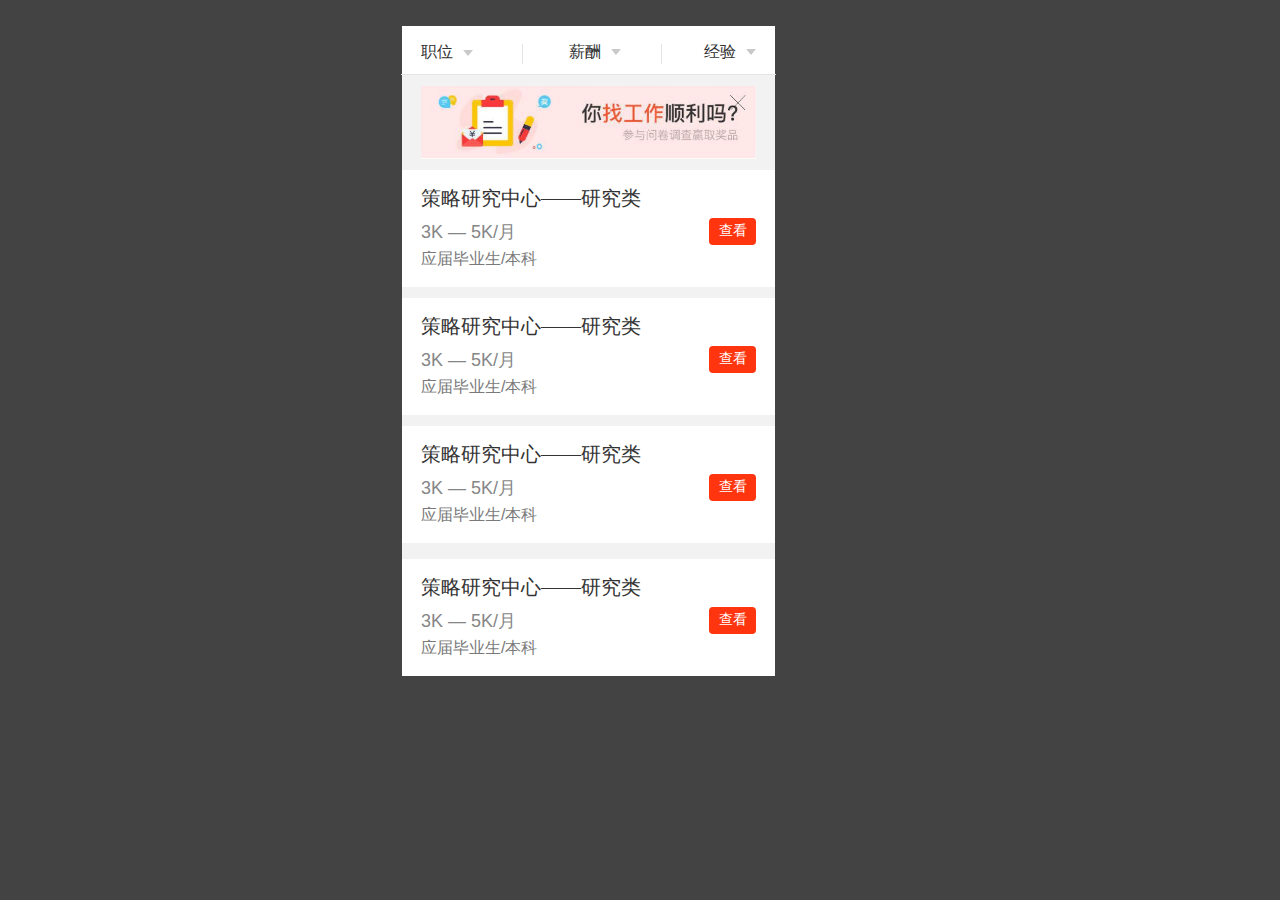
==== index.html @ b09db157 "commerce house" ====
﻿<!DOCTYPE html>
<html>
  <head>
    <title>index</title>
    <meta http-equiv="X-UA-Compatible" content="IE=edge"/>
    <meta http-equiv="content-type" content="text/html; charset=utf-8"/>
    <meta name="viewport" content="width=device-width, height=device-width, initial-scale=1.0, maximum-scale=1.0, user-scalable=no"/>
    <meta name="apple-mobile-web-app-capable" content="yes"/>
    <link href="resources/css/jquery-ui-themes.css" type="text/css" rel="stylesheet"/>
    <link href="resources/css/axure_rp_page.css" type="text/css" rel="stylesheet"/>
    <link href="data/styles.css" type="text/css" rel="stylesheet"/>
    <link href="files/index/styles.css" type="text/css" rel="stylesheet"/>
    <script src="resources/scripts/jquery-1.7.1.min.js"></script>
    <script src="resources/scripts/jquery-ui-1.8.10.custom.min.js"></script>
    <script src="resources/scripts/axure/axQuery.js"></script>
    <script src="resources/scripts/axure/globals.js"></script>
    <script src="resources/scripts/axutils.js"></script>
    <script src="resources/scripts/axure/annotation.js"></script>
    <script src="resources/scripts/axure/axQuery.std.js"></script>
    <script src="resources/scripts/axure/doc.js"></script>
    <script src="data/document.js"></script>
    <script src="resources/scripts/messagecenter.js"></script>
    <script src="resources/scripts/axure/events.js"></script>
    <script src="resources/scripts/axure/recording.js"></script>
    <script src="resources/scripts/axure/action.js"></script>
    <script src="resources/scripts/axure/expr.js"></script>
    <script src="resources/scripts/axure/geometry.js"></script>
    <script src="resources/scripts/axure/flyout.js"></script>
    <script src="resources/scripts/axure/ie.js"></script>
    <script src="resources/scripts/axure/model.js"></script>
    <script src="resources/scripts/axure/repeater.js"></script>
    <script src="resources/scripts/axure/sto.js"></script>
    <script src="resources/scripts/axure/utils.temp.js"></script>
    <script src="resources/scripts/axure/variables.js"></script>
    <script src="resources/scripts/axure/drag.js"></script>
    <script src="resources/scripts/axure/move.js"></script>
    <script src="resources/scripts/axure/visibility.js"></script>
    <script src="resources/scripts/axure/style.js"></script>
    <script src="resources/scripts/axure/adaptive.js"></script>
    <script src="resources/scripts/axure/tree.js"></script>
    <script src="resources/scripts/axure/init.temp.js"></script>
    <script src="files/index/data.js"></script>
    <script src="resources/scripts/axure/legacy.js"></script>
    <script src="resources/scripts/axure/viewer.js"></script>
    <script src="resources/scripts/axure/math.js"></script>
    <script type="text/javascript">
      $axure.utils.getTransparentGifPath = function() { return 'resources/images/transparent.gif'; };
      $axure.utils.getOtherPath = function() { return 'resources/Other.html'; };
      $axure.utils.getReloadPath = function() { return 'resources/reload.html'; };
    </script>
  </head>
  <body>
    <div id="base" class="">

      <!-- Unnamed (矩形) -->
      <div id="u0" class="ax_default box_1">
        <img id="u0_img" class="img " src="images/index/u0.png"/>
        <!-- Unnamed () -->
        <div id="u1" class="text" style="display: none; visibility: hidden">
          <p><span></span></p>
        </div>
      </div>

      <!-- Unnamed (矩形) -->
      <div id="u2" class="ax_default box_1">
        <img id="u2_img" class="img " src="images/index/u2.png"/>
        <!-- Unnamed () -->
        <div id="u3" class="text" style="visibility: visible;">
          <p><span>&nbsp;</span></p>
        </div>
      </div>

      <!-- Unnamed (图片) -->
      <div id="u4" class="ax_default _图片">
        <img id="u4_img" class="img " src="images/index/u4.png"/>
        <!-- Unnamed () -->
        <div id="u5" class="text" style="display: none; visibility: hidden">
          <p><span></span></p>
        </div>
      </div>

      <!-- Unnamed (矩形) -->
      <div id="u6" class="ax_default label">
        <div id="u6_div" class=""></div>
        <!-- Unnamed () -->
        <div id="u7" class="text" style="visibility: visible;">
          <p><span>职位</span></p>
        </div>
      </div>

      <!-- Unnamed (形状) -->
      <div id="u8" class="ax_default box_2">
        <img id="u8_img" class="img " src="images/index/u8.png"/>
        <!-- Unnamed () -->
        <div id="u9" class="text" style="display: none; visibility: hidden">
          <p><span></span></p>
        </div>
      </div>

      <!-- Unnamed (形状) -->
      <div id="u10" class="ax_default _形状">
        <img id="u10_img" class="img " src="images/index/u10.png"/>
        <!-- Unnamed () -->
        <div id="u11" class="text" style="display: none; visibility: hidden">
          <p><span></span></p>
        </div>
      </div>

      <!-- Unnamed (垂直线) -->
      <div id="u12" class="ax_default line">
        <img id="u12_img" class="img " src="images/index/u12.png"/>
        <!-- Unnamed () -->
        <div id="u13" class="text" style="display: none; visibility: hidden">
          <p><span></span></p>
        </div>
      </div>

      <!-- Unnamed (矩形) -->
      <div id="u14" class="ax_default label">
        <div id="u14_div" class=""></div>
        <!-- Unnamed () -->
        <div id="u15" class="text" style="visibility: visible;">
          <p><span>薪酬</span></p>
        </div>
      </div>

      <!-- Unnamed (形状) -->
      <div id="u16" class="ax_default _形状">
        <img id="u16_img" class="img " src="images/index/u10.png"/>
        <!-- Unnamed () -->
        <div id="u17" class="text" style="display: none; visibility: hidden">
          <p><span></span></p>
        </div>
      </div>

      <!-- Unnamed (矩形) -->
      <div id="u18" class="ax_default label">
        <div id="u18_div" class=""></div>
        <!-- Unnamed () -->
        <div id="u19" class="text" style="visibility: visible;">
          <p><span>经验</span></p>
        </div>
      </div>

      <!-- Unnamed (形状) -->
      <div id="u20" class="ax_default _形状">
        <img id="u20_img" class="img " src="images/index/u10.png"/>
        <!-- Unnamed () -->
        <div id="u21" class="text" style="display: none; visibility: hidden">
          <p><span></span></p>
        </div>
      </div>

      <!-- Unnamed (垂直线) -->
      <div id="u22" class="ax_default line">
        <img id="u22_img" class="img " src="images/index/u12.png"/>
        <!-- Unnamed () -->
        <div id="u23" class="text" style="display: none; visibility: hidden">
          <p><span></span></p>
        </div>
      </div>

      <!-- Unnamed (水平线) -->
      <div id="u24" class="ax_default line">
        <img id="u24_img" class="img " src="images/index/u24.png"/>
        <!-- Unnamed () -->
        <div id="u25" class="text" style="display: none; visibility: hidden">
          <p><span></span></p>
        </div>
      </div>

      <!-- Unnamed (组合) -->
      <div id="u26" class="ax_default">

        <!-- Unnamed (矩形) -->
        <div id="u27" class="ax_default box_1">
          <img id="u27_img" class="img " src="images/index/u27.png"/>
          <!-- Unnamed () -->
          <div id="u28" class="text" style="display: none; visibility: hidden">
            <p><span></span></p>
          </div>
        </div>

        <!-- Unnamed (矩形) -->
        <div id="u29" class="ax_default label">
          <div id="u29_div" class=""></div>
          <!-- Unnamed () -->
          <div id="u30" class="text" style="visibility: visible;">
            <p><span>策略研究中心——研究类</span></p>
          </div>
        </div>

        <!-- Unnamed (矩形) -->
        <div id="u31" class="ax_default label">
          <div id="u31_div" class=""></div>
          <!-- Unnamed () -->
          <div id="u32" class="text" style="visibility: visible;">
            <p><span style="color:#868686;">3K — 5K/月</span><span> </span></p>
          </div>
        </div>

        <!-- Unnamed (矩形) -->
        <div id="u33" class="ax_default label">
          <div id="u33_div" class=""></div>
          <!-- Unnamed () -->
          <div id="u34" class="text" style="visibility: visible;">
            <p><span>应届毕业生/本科</span></p>
          </div>
        </div>

        <!-- Unnamed (矩形) -->
        <div id="u35" class="ax_default primary_button">
          <div id="u35_div" class=""></div>
          <!-- Unnamed () -->
          <div id="u36" class="text" style="visibility: visible;">
            <p><span>查看</span></p>
          </div>
        </div>
      </div>

      <!-- Unnamed (组合) -->
      <div id="u37" class="ax_default">

        <!-- Unnamed (矩形) -->
        <div id="u38" class="ax_default box_1">
          <img id="u38_img" class="img " src="images/index/u27.png"/>
          <!-- Unnamed () -->
          <div id="u39" class="text" style="display: none; visibility: hidden">
            <p><span></span></p>
          </div>
        </div>

        <!-- Unnamed (矩形) -->
        <div id="u40" class="ax_default label">
          <div id="u40_div" class=""></div>
          <!-- Unnamed () -->
          <div id="u41" class="text" style="visibility: visible;">
            <p><span>策略研究中心——研究类</span></p>
          </div>
        </div>

        <!-- Unnamed (矩形) -->
        <div id="u42" class="ax_default label">
          <div id="u42_div" class=""></div>
          <!-- Unnamed () -->
          <div id="u43" class="text" style="visibility: visible;">
            <p><span style="color:#868686;">3K — 5K/月</span><span> </span></p>
          </div>
        </div>

        <!-- Unnamed (矩形) -->
        <div id="u44" class="ax_default label">
          <div id="u44_div" class=""></div>
          <!-- Unnamed () -->
          <div id="u45" class="text" style="visibility: visible;">
            <p><span>应届毕业生/本科</span></p>
          </div>
        </div>

        <!-- Unnamed (矩形) -->
        <div id="u46" class="ax_default primary_button">
          <div id="u46_div" class=""></div>
          <!-- Unnamed () -->
          <div id="u47" class="text" style="visibility: visible;">
            <p><span>查看</span></p>
          </div>
        </div>
      </div>

      <!-- Unnamed (组合) -->
      <div id="u48" class="ax_default">

        <!-- Unnamed (矩形) -->
        <div id="u49" class="ax_default box_1">
          <img id="u49_img" class="img " src="images/index/u27.png"/>
          <!-- Unnamed () -->
          <div id="u50" class="text" style="display: none; visibility: hidden">
            <p><span></span></p>
          </div>
        </div>

        <!-- Unnamed (矩形) -->
        <div id="u51" class="ax_default label">
          <div id="u51_div" class=""></div>
          <!-- Unnamed () -->
          <div id="u52" class="text" style="visibility: visible;">
            <p><span>策略研究中心——研究类</span></p>
          </div>
        </div>

        <!-- Unnamed (矩形) -->
        <div id="u53" class="ax_default label">
          <div id="u53_div" class=""></div>
          <!-- Unnamed () -->
          <div id="u54" class="text" style="visibility: visible;">
            <p><span style="color:#868686;">3K — 5K/月</span><span> </span></p>
          </div>
        </div>

        <!-- Unnamed (矩形) -->
        <div id="u55" class="ax_default label">
          <div id="u55_div" class=""></div>
          <!-- Unnamed () -->
          <div id="u56" class="text" style="visibility: visible;">
            <p><span>应届毕业生/本科</span></p>
          </div>
        </div>

        <!-- Unnamed (矩形) -->
        <div id="u57" class="ax_default primary_button">
          <div id="u57_div" class=""></div>
          <!-- Unnamed () -->
          <div id="u58" class="text" style="visibility: visible;">
            <p><span>查看</span></p>
          </div>
        </div>
      </div>

      <!-- Unnamed (组合) -->
      <div id="u59" class="ax_default">

        <!-- Unnamed (矩形) -->
        <div id="u60" class="ax_default box_1">
          <img id="u60_img" class="img " src="images/index/u27.png"/>
          <!-- Unnamed () -->
          <div id="u61" class="text" style="display: none; visibility: hidden">
            <p><span></span></p>
          </div>
        </div>

        <!-- Unnamed (矩形) -->
        <div id="u62" class="ax_default label">
          <div id="u62_div" class=""></div>
          <!-- Unnamed () -->
          <div id="u63" class="text" style="visibility: visible;">
            <p><span>策略研究中心——研究类</span></p>
          </div>
        </div>

        <!-- Unnamed (矩形) -->
        <div id="u64" class="ax_default label">
          <div id="u64_div" class=""></div>
          <!-- Unnamed () -->
          <div id="u65" class="text" style="visibility: visible;">
            <p><span style="color:#868686;">3K — 5K/月</span><span> </span></p>
          </div>
        </div>

        <!-- Unnamed (矩形) -->
        <div id="u66" class="ax_default label">
          <div id="u66_div" class=""></div>
          <!-- Unnamed () -->
          <div id="u67" class="text" style="visibility: visible;">
            <p><span>应届毕业生/本科</span></p>
          </div>
        </div>

        <!-- Unnamed (矩形) -->
        <div id="u68" class="ax_default primary_button">
          <div id="u68_div" class=""></div>
          <!-- Unnamed () -->
          <div id="u69" class="text" style="visibility: visible;">
            <p><span>查看</span></p>
          </div>
        </div>
      </div>

      <!-- 1111 (组合) -->
      <div id="u70" class="ax_default ax_default_hidden" data-label="1111" style="display: none; visibility: hidden">

        <!-- Unnamed (组合) -->
        <div id="u71" class="ax_default">

          <!-- Unnamed (矩形) -->
          <div id="u72" class="ax_default box_2">
            <div id="u72_div" class=""></div>
            <!-- Unnamed () -->
            <div id="u73" class="text" style="visibility: visible;">
              <p><span>&nbsp;&nbsp;&nbsp; 所有</span></p>
            </div>
          </div>

          <!-- Unnamed (水平线) -->
          <div id="u74" class="ax_default line">
            <img id="u74_img" class="img " src="images/index/u74.png"/>
            <!-- Unnamed () -->
            <div id="u75" class="text" style="display: none; visibility: hidden">
              <p><span></span></p>
            </div>
          </div>
        </div>

        <!-- Unnamed (组合) -->
        <div id="u76" class="ax_default">

          <!-- Unnamed (矩形) -->
          <div id="u77" class="ax_default box_2">
            <div id="u77_div" class=""></div>
            <!-- Unnamed () -->
            <div id="u78" class="text" style="visibility: visible;">
              <p><span>&nbsp;&nbsp;&nbsp; 营销类</span></p>
            </div>
          </div>

          <!-- Unnamed (水平线) -->
          <div id="u79" class="ax_default line">
            <img id="u79_img" class="img " src="images/index/u74.png"/>
            <!-- Unnamed () -->
            <div id="u80" class="text" style="display: none; visibility: hidden">
              <p><span></span></p>
            </div>
          </div>
        </div>

        <!-- Unnamed (组合) -->
        <div id="u81" class="ax_default">

          <!-- Unnamed (矩形) -->
          <div id="u82" class="ax_default box_2">
            <div id="u82_div" class=""></div>
            <!-- Unnamed () -->
            <div id="u83" class="text" style="visibility: visible;">
              <p><span>&nbsp;&nbsp;&nbsp; 综合管理类</span></p>
            </div>
          </div>

          <!-- Unnamed (水平线) -->
          <div id="u84" class="ax_default line">
            <img id="u84_img" class="img " src="images/index/u74.png"/>
            <!-- Unnamed () -->
            <div id="u85" class="text" style="display: none; visibility: hidden">
              <p><span></span></p>
            </div>
          </div>
        </div>

        <!-- Unnamed (组合) -->
        <div id="u86" class="ax_default">

          <!-- Unnamed (矩形) -->
          <div id="u87" class="ax_default box_2">
            <div id="u87_div" class=""></div>
            <!-- Unnamed () -->
            <div id="u88" class="text" style="visibility: visible;">
              <p><span>&nbsp;&nbsp;&nbsp; 财务类</span></p>
            </div>
          </div>

          <!-- Unnamed (水平线) -->
          <div id="u89" class="ax_default line">
            <img id="u89_img" class="img " src="images/index/u74.png"/>
            <!-- Unnamed () -->
            <div id="u90" class="text" style="display: none; visibility: hidden">
              <p><span></span></p>
            </div>
          </div>
        </div>

        <!-- Unnamed (组合) -->
        <div id="u91" class="ax_default">

          <!-- Unnamed (矩形) -->
          <div id="u92" class="ax_default box_2">
            <div id="u92_div" class=""></div>
            <!-- Unnamed () -->
            <div id="u93" class="text" style="visibility: visible;">
              <p><span>&nbsp;&nbsp;&nbsp; 研究企划类</span></p>
            </div>
          </div>

          <!-- Unnamed (水平线) -->
          <div id="u94" class="ax_default line">
            <img id="u94_img" class="img " src="images/index/u74.png"/>
            <!-- Unnamed () -->
            <div id="u95" class="text" style="display: none; visibility: hidden">
              <p><span></span></p>
            </div>
          </div>
        </div>

        <!-- Unnamed (组合) -->
        <div id="u96" class="ax_default">

          <!-- Unnamed (矩形) -->
          <div id="u97" class="ax_default box_2">
            <div id="u97_div" class=""></div>
            <!-- Unnamed () -->
            <div id="u98" class="text" style="visibility: visible;">
              <p><span>&nbsp;&nbsp;&nbsp; 人力资源类</span></p>
            </div>
          </div>

          <!-- Unnamed (水平线) -->
          <div id="u99" class="ax_default line">
            <img id="u99_img" class="img " src="images/index/u74.png"/>
            <!-- Unnamed () -->
            <div id="u100" class="text" style="display: none; visibility: hidden">
              <p><span></span></p>
            </div>
          </div>
        </div>

        <!-- Unnamed (组合) -->
        <div id="u101" class="ax_default">

          <!-- Unnamed (矩形) -->
          <div id="u102" class="ax_default box_2">
            <div id="u102_div" class=""></div>
            <!-- Unnamed () -->
            <div id="u103" class="text" style="visibility: visible;">
              <p><span>&nbsp;&nbsp;&nbsp; IT 类</span></p>
            </div>
          </div>

          <!-- Unnamed (水平线) -->
          <div id="u104" class="ax_default line">
            <img id="u104_img" class="img " src="images/index/u74.png"/>
            <!-- Unnamed () -->
            <div id="u105" class="text" style="display: none; visibility: hidden">
              <p><span></span></p>
            </div>
          </div>
        </div>
      </div>
    </div>
  </body>
</html>
---- resources/css/axure_rp_page.css ----
﻿/* so the window resize fires within a frame in IE7 */
html, body {
    height: 100%;
}

a {
    color: inherit;
}

p {
    margin: 0px;
    text-rendering: optimizeLegibility;
    font-feature-settings: "kern" 1;
    -webkit-font-feature-settings: "kern";
    -moz-font-feature-settings: "kern";
    -moz-font-feature-settings: "kern=1";
    font-kerning: normal;
}

iframe {
    background: #FFFFFF;
}

/* to match IE with C, FF */
input {
    padding: 1px 0px 1px 0px;
    box-sizing: border-box;
    -moz-box-sizing: border-box;
}

textarea {
    margin: 0px;
    box-sizing: border-box;
    -moz-box-sizing: border-box;
}

div.intcases {
    font-family: arial; 
    font-size: 12px;
    text-align:left; 
    border:1px solid #AAA; 
    background:#FFF none repeat scroll 0% 0%; 
    z-index:9999; 
    visibility:hidden; 
    position:absolute;
    padding: 0px;
    border-radius: 3px;
    white-space: nowrap;
}

div.intcaselink {
    cursor: pointer;
    padding: 3px 8px 3px 8px;
    margin: 5px;
    background:#EEE none repeat scroll 0% 0%; 
    border:1px solid #AAA;
    border-radius: 3px;
}

div.refpageimage {
    position: absolute;
    left: 0px;
    top: 0px;
    font-size: 0px;
    width: 16px;
    height: 16px;
    cursor: pointer;
    background-image: url(images/newwindow.gif);
    background-repeat: no-repeat;
}

div.annnoteimage {
    position: absolute;
    left: 0px;
    top: 0px;
    font-size: 0px;
    /*width: 16px;
    height: 12px;*/
    cursor: help;
    /*background-image: url(images/note.gif);*/
    /*background-repeat: no-repeat;*/
    width: 13px;
    height: 12px;
    padding-top: 1px;
    text-align: center;
    background-color: #138CDD;
    -moz-box-shadow: 1px 1px 3px #aaa;
    -webkit-box-shadow: 1px 1px 3px #aaa;
    box-shadow: 1px 1px 3px #aaa;
}

div.annnoteline {
    display: inline-block;
    width: 9px;
    height: 1px;
    border-bottom: 1px solid white;
    margin-top: 1px;
}

div.annnotelabel {
    position: absolute;
    left: 0px;
    top: 0px;
    font-family: Helvetica,Arial;
    font-size: 10px;
    /*border: 1px solid rgb(166,221,242);*/
    cursor: help;
    /*background:rgb(0,157,217) none repeat scroll 0% 0%;*/ 
    padding: 1px 3px 1px 3px;
    white-space: nowrap;
    color: white;
    
    background-color: #138CDD;
    -moz-box-shadow: 1px 1px 3px #aaa;
    -webkit-box-shadow: 1px 1px 3px #aaa;
    box-shadow: 1px 1px 3px #aaa;
}

.annotation {
    font-size: 12px;
    padding-left: 2px;
    margin-bottom: 5px;
}

.annotationName {
    /*font-size: 13px;
    font-weight: bold;
    margin-bottom: 3px;
    white-space: nowrap;*/

    font-family: 'Trebuchet MS';
    font-size: 14px;
    font-weight: bold;
    margin-bottom: 5px;
    white-space: nowrap;
}

.annotationValue {
    font-family: Arial, Helvetica, Sans-Serif;
    font-size: 12px;
    color: #4a4a4a;
    line-height: 21px;
    margin-bottom: 20px;
}

.noteLink {
    text-decoration: inherit;
    color: inherit;
}

.noteLink:hover {
    background-color: white;
}

/* this is a fix for the issue where dialogs jump around and takes the text-align from the body */
.dialogFix {
    position:absolute;
    text-align:left;
    border: 1px solid #8f949a;
}


@keyframes pulsate {
  from {
    box-shadow: 0 0 10px #15d6ba;
  }
  to {
    box-shadow: 0 0 20px #15d6ba;
  }
}

@-webkit-keyframes pulsate {
  from {
    -webkit-box-shadow: 0 0 10px #15d6ba;
    box-shadow: 0 0 10px #15d6ba;
  }
  to {
    -webkit-box-shadow: 0 0 20px #15d6ba;
    box-shadow: 0 0 20px #15d6ba;
  }
}
 
@-moz-keyframes pulsate {
  from {
    -moz-box-shadow: 0 0 10px #15d6ba;
    box-shadow: 0 0 10px #15d6ba;
  }
  to {
    -moz-box-shadow: 0 0 20px #15d6ba;
    box-shadow: 0 0 20px #15d6ba;
  }
}

.legacyPulsateBorder {
    /*border: 5px solid #15d6ba;
    margin: -5px;*/
    -moz-box-shadow: 0 0 10px 3px #15d6ba;
    box-shadow: 0 0 10px 3px #15d6ba;
}

.pulsateBorder {
  animation-name: pulsate;
  animation-timing-function: ease-in-out;
  animation-duration: 0.9s;
  animation-iteration-count: infinite;
  animation-direction: alternate;
  
  -webkit-animation-name: pulsate;
  -webkit-animation-timing-function: ease-in-out;
  -webkit-animation-duration: 0.9s;
  -webkit-animation-iteration-count: infinite;
  -webkit-animation-direction: alternate;

  -moz-animation-name: pulsate;
  -moz-animation-timing-function: ease-in-out;
  -moz-animation-duration: 0.9s;
  -moz-animation-iteration-count: infinite;
  -moz-animation-direction: alternate;
}

.ax_default_hidden, .ax_default_unplaced{
    display: none;
    visibility: hidden;
}

.widgetNoteSelected {
    -moz-box-shadow: 0 0 10px 3px #138CDD;
    box-shadow: 0 0 10px 3px #138CDD;
    /*-moz-box-shadow: 0 0 20px #3915d6;
    box-shadow: 0 0 20px #3915d6;*/
    /*border: 3px solid #3915d6;*/
    /*margin: -3px;*/
}


.singleImg {
    display: none;
    visibility: hidden;
}
---- data/styles.css ----
﻿.ax_default {
  font-family:'Arial Normal', 'Arial';
  font-weight:400;
  font-style:normal;
  font-size:13px;
  color:#333333;
  text-align:center;
  line-height:normal;
}
.placeholder {
}
.primary_button {
  color:#FFFFFF;
}
.box_1 {
}
.box_2 {
}
.ellipse {
}
._形状 {
  font-family:'微软雅黑 Regular', '微软雅黑';
  font-weight:400;
  font-style:normal;
  font-size:14px;
  color:#333333;
  text-align:center;
  line-height:normal;
}
._图片 {
}
._一级标题 {
  font-family:'Arial Normal', 'Arial';
  font-weight:bold;
  font-size:32px;
  text-align:left;
}
._二级标题 {
  font-family:'Arial Normal', 'Arial';
  font-weight:bold;
  font-size:24px;
  text-align:left;
}
._三级标题 {
  font-family:'Arial Normal', 'Arial';
  font-weight:bold;
  font-size:18px;
  text-align:left;
}
._四级标题 {
  font-family:'Arial Normal', 'Arial';
  font-weight:bold;
  font-size:14px;
  text-align:left;
}
._五级标题 {
  font-family:'Arial Normal', 'Arial';
  font-weight:bold;
  text-align:left;
}
._六级标题 {
  font-family:'Arial Normal', 'Arial';
  font-weight:bold;
  font-size:10px;
  text-align:left;
}
.label {
  font-size:14px;
  text-align:left;
}
._文本段落 {
  text-align:left;
}
.line {
}
.list_box {
  color:#000000;
  text-align:left;
}
---- files/index/styles.css ----
﻿body {
  margin:0px;
  background-color:rgba(67, 67, 67, 1);
  background-image:none;
  position:static;
  left:auto;
  width:776px;
  margin-left:0;
  margin-right:0;
  text-align:left;
}
#base {
  position:absolute;
  z-index:0;
}
#u0_img {
  position:absolute;
  left:0px;
  top:0px;
  width:375px;
  height:50px;
}
#u0 {
  position:absolute;
  left:401px;
  top:25px;
  width:375px;
  height:50px;
}
#u1 {
  position:absolute;
  left:2px;
  top:17px;
  width:371px;
  visibility:hidden;
  word-wrap:break-word;
}
#u2_img {
  position:absolute;
  left:0px;
  top:0px;
  width:375px;
  height:594px;
}
#u2 {
  position:absolute;
  left:401px;
  top:74px;
  width:375px;
  height:594px;
}
#u3 {
  position:absolute;
  left:2px;
  top:289px;
  width:371px;
  word-wrap:break-word;
}
#u4_img {
  position:absolute;
  left:0px;
  top:0px;
  width:335px;
  height:73px;
}
#u4 {
  position:absolute;
  left:421px;
  top:86px;
  width:335px;
  height:73px;
}
#u5 {
  position:absolute;
  left:2px;
  top:28px;
  width:331px;
  visibility:hidden;
  word-wrap:break-word;
}
#u6_div {
  position:absolute;
  left:0px;
  top:0px;
  width:33px;
  height:21px;
  background:inherit;
  background-color:rgba(255, 255, 255, 0);
  border:none;
  border-radius:0px;
  -moz-box-shadow:none;
  -webkit-box-shadow:none;
  box-shadow:none;
  font-family:'微软雅黑 Regular', '微软雅黑';
  font-weight:400;
  font-style:normal;
  font-size:16px;
}
#u6 {
  position:absolute;
  left:421px;
  top:42px;
  width:33px;
  height:21px;
  font-family:'微软雅黑 Regular', '微软雅黑';
  font-weight:400;
  font-style:normal;
  font-size:16px;
}
#u6_div.mouseDown {
  position:absolute;
  left:0px;
  top:0px;
  width:33px;
  height:21px;
  background:inherit;
  background-color:rgba(255, 255, 255, 0);
  border:none;
  border-radius:0px;
  -moz-box-shadow:none;
  -webkit-box-shadow:none;
  box-shadow:none;
  font-family:'微软雅黑 Regular', '微软雅黑';
  font-weight:400;
  font-style:normal;
  font-size:16px;
}
#u6.mouseDown {
}
#u7 {
  position:absolute;
  left:0px;
  top:0px;
  width:33px;
  white-space:nowrap;
}
#u8_img {
  position:absolute;
  left:0px;
  top:0px;
  width:100px;
  height:100px;
}
#u8 {
  position:absolute;
  left:100px;
  top:100px;
  width:100px;
  height:100px;
}
#u9 {
  position:absolute;
  left:2px;
  top:42px;
  width:96px;
  visibility:hidden;
  word-wrap:break-word;
}
#u10_img {
  position:absolute;
  left:0px;
  top:0px;
  width:10px;
  height:6px;
}
#u10 {
  position:absolute;
  left:463px;
  top:50px;
  width:10px;
  height:6px;
  color:#A1A1A1;
}
#u11 {
  position:absolute;
  left:2px;
  top:-5px;
  width:6px;
  visibility:hidden;
  word-wrap:break-word;
}
#u12_img {
  position:absolute;
  left:0px;
  top:0px;
  width:2px;
  height:21px;
}
#u12 {
  position:absolute;
  left:522px;
  top:44px;
  width:1px;
  height:20px;
}
#u13 {
  position:absolute;
  left:2px;
  top:2px;
  width:1px;
  visibility:hidden;
  word-wrap:break-word;
}
#u14_div {
  position:absolute;
  left:0px;
  top:0px;
  width:33px;
  height:21px;
  background:inherit;
  background-color:rgba(255, 255, 255, 0);
  border:none;
  border-radius:0px;
  -moz-box-shadow:none;
  -webkit-box-shadow:none;
  box-shadow:none;
  font-family:'微软雅黑 Regular', '微软雅黑';
  font-weight:400;
  font-style:normal;
  font-size:16px;
}
#u14 {
  position:absolute;
  left:569px;
  top:42px;
  width:33px;
  height:21px;
  font-family:'微软雅黑 Regular', '微软雅黑';
  font-weight:400;
  font-style:normal;
  font-size:16px;
}
#u15 {
  position:absolute;
  left:0px;
  top:0px;
  width:33px;
  white-space:nowrap;
}
#u16_img {
  position:absolute;
  left:0px;
  top:0px;
  width:10px;
  height:6px;
}
#u16 {
  position:absolute;
  left:611px;
  top:49px;
  width:10px;
  height:6px;
  color:#A1A1A1;
}
#u17 {
  position:absolute;
  left:2px;
  top:-5px;
  width:6px;
  visibility:hidden;
  word-wrap:break-word;
}
#u18_div {
  position:absolute;
  left:0px;
  top:0px;
  width:33px;
  height:21px;
  background:inherit;
  background-color:rgba(255, 255, 255, 0);
  border:none;
  border-radius:0px;
  -moz-box-shadow:none;
  -webkit-box-shadow:none;
  box-shadow:none;
  font-family:'微软雅黑 Regular', '微软雅黑';
  font-weight:400;
  font-style:normal;
  font-size:16px;
}
#u18 {
  position:absolute;
  left:704px;
  top:42px;
  width:33px;
  height:21px;
  font-family:'微软雅黑 Regular', '微软雅黑';
  font-weight:400;
  font-style:normal;
  font-size:16px;
}
#u19 {
  position:absolute;
  left:0px;
  top:0px;
  width:33px;
  white-space:nowrap;
}
#u20_img {
  position:absolute;
  left:0px;
  top:0px;
  width:10px;
  height:6px;
}
#u20 {
  position:absolute;
  left:746px;
  top:49px;
  width:10px;
  height:6px;
  color:#A1A1A1;
}
#u21 {
  position:absolute;
  left:2px;
  top:-5px;
  width:6px;
  visibility:hidden;
  word-wrap:break-word;
}
#u22_img {
  position:absolute;
  left:0px;
  top:0px;
  width:2px;
  height:21px;
}
#u22 {
  position:absolute;
  left:661px;
  top:44px;
  width:1px;
  height:20px;
}
#u23 {
  position:absolute;
  left:2px;
  top:2px;
  width:1px;
  visibility:hidden;
  word-wrap:break-word;
}
#u24_img {
  position:absolute;
  left:0px;
  top:0px;
  width:376px;
  height:2px;
}
#u24 {
  position:absolute;
  left:401px;
  top:74px;
  width:375px;
  height:1px;
}
#u25 {
  position:absolute;
  left:2px;
  top:-8px;
  width:371px;
  visibility:hidden;
  word-wrap:break-word;
}
#u26 {
  position:absolute;
  left:0px;
  top:0px;
  width:0px;
  height:0px;
}
#u27_img {
  position:absolute;
  left:0px;
  top:0px;
  width:375px;
  height:119px;
}
#u27 {
  position:absolute;
  left:401px;
  top:169px;
  width:375px;
  height:119px;
}
#u28 {
  position:absolute;
  left:2px;
  top:52px;
  width:371px;
  visibility:hidden;
  word-wrap:break-word;
}
#u29_div {
  position:absolute;
  left:0px;
  top:0px;
  width:225px;
  height:27px;
  background:inherit;
  background-color:rgba(255, 255, 255, 0);
  border:none;
  border-radius:0px;
  -moz-box-shadow:none;
  -webkit-box-shadow:none;
  box-shadow:none;
  font-family:'微软雅黑 Regular', '微软雅黑';
  font-weight:400;
  font-style:normal;
  font-size:20px;
}
#u29 {
  position:absolute;
  left:421px;
  top:185px;
  width:225px;
  height:27px;
  font-family:'微软雅黑 Regular', '微软雅黑';
  font-weight:400;
  font-style:normal;
  font-size:20px;
}
#u30 {
  position:absolute;
  left:0px;
  top:0px;
  width:225px;
  white-space:nowrap;
}
#u31_div {
  position:absolute;
  left:0px;
  top:0px;
  width:96px;
  height:22px;
  background:inherit;
  background-color:rgba(255, 255, 255, 0);
  border:none;
  border-radius:0px;
  -moz-box-shadow:none;
  -webkit-box-shadow:none;
  box-shadow:none;
  font-size:18px;
}
#u31 {
  position:absolute;
  left:421px;
  top:220px;
  width:96px;
  height:22px;
  font-size:18px;
}
#u32 {
  position:absolute;
  left:0px;
  top:0px;
  width:96px;
  white-space:nowrap;
}
#u33_div {
  position:absolute;
  left:0px;
  top:0px;
  width:117px;
  height:19px;
  background:inherit;
  background-color:rgba(255, 255, 255, 0);
  border:none;
  border-radius:0px;
  -moz-box-shadow:none;
  -webkit-box-shadow:none;
  box-shadow:none;
  font-size:16px;
  color:#797979;
}
#u33 {
  position:absolute;
  left:421px;
  top:249px;
  width:117px;
  height:19px;
  font-size:16px;
  color:#797979;
}
#u34 {
  position:absolute;
  left:0px;
  top:0px;
  width:117px;
  white-space:nowrap;
}
#u35_div {
  position:absolute;
  left:0px;
  top:0px;
  width:47px;
  height:27px;
  background:inherit;
  background-color:rgba(255, 53, 15, 1);
  border:none;
  border-radius:4px;
  -moz-box-shadow:none;
  -webkit-box-shadow:none;
  box-shadow:none;
  font-size:14px;
}
#u35 {
  position:absolute;
  left:709px;
  top:218px;
  width:47px;
  height:27px;
  font-size:14px;
}
#u36 {
  position:absolute;
  left:2px;
  top:6px;
  width:43px;
  word-wrap:break-word;
}
#u37 {
  position:absolute;
  left:0px;
  top:0px;
  width:0px;
  height:0px;
}
#u38_img {
  position:absolute;
  left:0px;
  top:0px;
  width:375px;
  height:119px;
}
#u38 {
  position:absolute;
  left:401px;
  top:297px;
  width:375px;
  height:119px;
}
#u39 {
  position:absolute;
  left:2px;
  top:52px;
  width:371px;
  visibility:hidden;
  word-wrap:break-word;
}
#u40_div {
  position:absolute;
  left:0px;
  top:0px;
  width:225px;
  height:27px;
  background:inherit;
  background-color:rgba(255, 255, 255, 0);
  border:none;
  border-radius:0px;
  -moz-box-shadow:none;
  -webkit-box-shadow:none;
  box-shadow:none;
  font-family:'微软雅黑 Regular', '微软雅黑';
  font-weight:400;
  font-style:normal;
  font-size:20px;
}
#u40 {
  position:absolute;
  left:421px;
  top:313px;
  width:225px;
  height:27px;
  font-family:'微软雅黑 Regular', '微软雅黑';
  font-weight:400;
  font-style:normal;
  font-size:20px;
}
#u41 {
  position:absolute;
  left:0px;
  top:0px;
  width:225px;
  white-space:nowrap;
}
#u42_div {
  position:absolute;
  left:0px;
  top:0px;
  width:96px;
  height:22px;
  background:inherit;
  background-color:rgba(255, 255, 255, 0);
  border:none;
  border-radius:0px;
  -moz-box-shadow:none;
  -webkit-box-shadow:none;
  box-shadow:none;
  font-size:18px;
}
#u42 {
  position:absolute;
  left:421px;
  top:348px;
  width:96px;
  height:22px;
  font-size:18px;
}
#u43 {
  position:absolute;
  left:0px;
  top:0px;
  width:96px;
  white-space:nowrap;
}
#u44_div {
  position:absolute;
  left:0px;
  top:0px;
  width:117px;
  height:19px;
  background:inherit;
  background-color:rgba(255, 255, 255, 0);
  border:none;
  border-radius:0px;
  -moz-box-shadow:none;
  -webkit-box-shadow:none;
  box-shadow:none;
  font-size:16px;
  color:#797979;
}
#u44 {
  position:absolute;
  left:421px;
  top:377px;
  width:117px;
  height:19px;
  font-size:16px;
  color:#797979;
}
#u45 {
  position:absolute;
  left:0px;
  top:0px;
  width:117px;
  white-space:nowrap;
}
#u46_div {
  position:absolute;
  left:0px;
  top:0px;
  width:47px;
  height:27px;
  background:inherit;
  background-color:rgba(255, 53, 15, 1);
  border:none;
  border-radius:4px;
  -moz-box-shadow:none;
  -webkit-box-shadow:none;
  box-shadow:none;
  font-size:14px;
}
#u46 {
  position:absolute;
  left:709px;
  top:346px;
  width:47px;
  height:27px;
  font-size:14px;
}
#u47 {
  position:absolute;
  left:2px;
  top:6px;
  width:43px;
  word-wrap:break-word;
}
#u48 {
  position:absolute;
  left:0px;
  top:0px;
  width:0px;
  height:0px;
}
#u49_img {
  position:absolute;
  left:0px;
  top:0px;
  width:375px;
  height:119px;
}
#u49 {
  position:absolute;
  left:401px;
  top:425px;
  width:375px;
  height:119px;
}
#u50 {
  position:absolute;
  left:2px;
  top:52px;
  width:371px;
  visibility:hidden;
  word-wrap:break-word;
}
#u51_div {
  position:absolute;
  left:0px;
  top:0px;
  width:225px;
  height:27px;
  background:inherit;
  background-color:rgba(255, 255, 255, 0);
  border:none;
  border-radius:0px;
  -moz-box-shadow:none;
  -webkit-box-shadow:none;
  box-shadow:none;
  font-family:'微软雅黑 Regular', '微软雅黑';
  font-weight:400;
  font-style:normal;
  font-size:20px;
}
#u51 {
  position:absolute;
  left:421px;
  top:441px;
  width:225px;
  height:27px;
  font-family:'微软雅黑 Regular', '微软雅黑';
  font-weight:400;
  font-style:normal;
  font-size:20px;
}
#u52 {
  position:absolute;
  left:0px;
  top:0px;
  width:225px;
  white-space:nowrap;
}
#u53_div {
  position:absolute;
  left:0px;
  top:0px;
  width:96px;
  height:22px;
  background:inherit;
  background-color:rgba(255, 255, 255, 0);
  border:none;
  border-radius:0px;
  -moz-box-shadow:none;
  -webkit-box-shadow:none;
  box-shadow:none;
  font-size:18px;
}
#u53 {
  position:absolute;
  left:421px;
  top:476px;
  width:96px;
  height:22px;
  font-size:18px;
}
#u54 {
  position:absolute;
  left:0px;
  top:0px;
  width:96px;
  white-space:nowrap;
}
#u55_div {
  position:absolute;
  left:0px;
  top:0px;
  width:117px;
  height:19px;
  background:inherit;
  background-color:rgba(255, 255, 255, 0);
  border:none;
  border-radius:0px;
  -moz-box-shadow:none;
  -webkit-box-shadow:none;
  box-shadow:none;
  font-size:16px;
  color:#797979;
}
#u55 {
  position:absolute;
  left:421px;
  top:505px;
  width:117px;
  height:19px;
  font-size:16px;
  color:#797979;
}
#u56 {
  position:absolute;
  left:0px;
  top:0px;
  width:117px;
  white-space:nowrap;
}
#u57_div {
  position:absolute;
  left:0px;
  top:0px;
  width:47px;
  height:27px;
  background:inherit;
  background-color:rgba(255, 53, 15, 1);
  border:none;
  border-radius:4px;
  -moz-box-shadow:none;
  -webkit-box-shadow:none;
  box-shadow:none;
  font-size:14px;
}
#u57 {
  position:absolute;
  left:709px;
  top:474px;
  width:47px;
  height:27px;
  font-size:14px;
}
#u58 {
  position:absolute;
  left:2px;
  top:6px;
  width:43px;
  word-wrap:break-word;
}
#u59 {
  position:absolute;
  left:0px;
  top:0px;
  width:0px;
  height:0px;
}
#u60_img {
  position:absolute;
  left:0px;
  top:0px;
  width:375px;
  height:119px;
}
#u60 {
  position:absolute;
  left:401px;
  top:558px;
  width:375px;
  height:119px;
}
#u61 {
  position:absolute;
  left:2px;
  top:52px;
  width:371px;
  visibility:hidden;
  word-wrap:break-word;
}
#u62_div {
  position:absolute;
  left:0px;
  top:0px;
  width:225px;
  height:27px;
  background:inherit;
  background-color:rgba(255, 255, 255, 0);
  border:none;
  border-radius:0px;
  -moz-box-shadow:none;
  -webkit-box-shadow:none;
  box-shadow:none;
  font-family:'微软雅黑 Regular', '微软雅黑';
  font-weight:400;
  font-style:normal;
  font-size:20px;
}
#u62 {
  position:absolute;
  left:421px;
  top:574px;
  width:225px;
  height:27px;
  font-family:'微软雅黑 Regular', '微软雅黑';
  font-weight:400;
  font-style:normal;
  font-size:20px;
}
#u63 {
  position:absolute;
  left:0px;
  top:0px;
  width:225px;
  white-space:nowrap;
}
#u64_div {
  position:absolute;
  left:0px;
  top:0px;
  width:96px;
  height:22px;
  background:inherit;
  background-color:rgba(255, 255, 255, 0);
  border:none;
  border-radius:0px;
  -moz-box-shadow:none;
  -webkit-box-shadow:none;
  box-shadow:none;
  font-size:18px;
}
#u64 {
  position:absolute;
  left:421px;
  top:609px;
  width:96px;
  height:22px;
  font-size:18px;
}
#u65 {
  position:absolute;
  left:0px;
  top:0px;
  width:96px;
  white-space:nowrap;
}
#u66_div {
  position:absolute;
  left:0px;
  top:0px;
  width:117px;
  height:19px;
  background:inherit;
  background-color:rgba(255, 255, 255, 0);
  border:none;
  border-radius:0px;
  -moz-box-shadow:none;
  -webkit-box-shadow:none;
  box-shadow:none;
  font-size:16px;
  color:#797979;
}
#u66 {
  position:absolute;
  left:421px;
  top:638px;
  width:117px;
  height:19px;
  font-size:16px;
  color:#797979;
}
#u67 {
  position:absolute;
  left:0px;
  top:0px;
  width:117px;
  white-space:nowrap;
}
#u68_div {
  position:absolute;
  left:0px;
  top:0px;
  width:47px;
  height:27px;
  background:inherit;
  background-color:rgba(255, 53, 15, 1);
  border:none;
  border-radius:4px;
  -moz-box-shadow:none;
  -webkit-box-shadow:none;
  box-shadow:none;
  font-size:14px;
}
#u68 {
  position:absolute;
  left:709px;
  top:607px;
  width:47px;
  height:27px;
  font-size:14px;
}
#u69 {
  position:absolute;
  left:2px;
  top:6px;
  width:43px;
  word-wrap:break-word;
}
#u70 {
  position:absolute;
  left:0px;
  top:0px;
  width:0px;
  height:0px;
}
#u71 {
  position:absolute;
  left:0px;
  top:0px;
  width:0px;
  height:0px;
}
#u72_div {
  position:absolute;
  left:0px;
  top:0px;
  width:374px;
  height:48px;
  background:inherit;
  background-color:rgba(255, 255, 255, 1);
  border:none;
  border-radius:0px;
  -moz-box-shadow:none;
  -webkit-box-shadow:none;
  box-shadow:none;
  font-size:16px;
  text-align:left;
}
#u72 {
  position:absolute;
  left:401px;
  top:74px;
  width:374px;
  height:48px;
  font-size:16px;
  text-align:left;
}
#u72_div.mouseDown {
  position:absolute;
  left:0px;
  top:0px;
  width:374px;
  height:48px;
  background:inherit;
  background-color:rgba(242, 242, 242, 1);
  border:none;
  border-radius:0px;
  -moz-box-shadow:none;
  -webkit-box-shadow:none;
  box-shadow:none;
  font-size:16px;
  text-align:left;
}
#u72.mouseDown {
}
#u73 {
  position:absolute;
  left:2px;
  top:14px;
  width:370px;
  word-wrap:break-word;
}
#u74_img {
  position:absolute;
  left:0px;
  top:0px;
  width:375px;
  height:2px;
}
#u74 {
  position:absolute;
  left:401px;
  top:120px;
  width:374px;
  height:1px;
}
#u75 {
  position:absolute;
  left:2px;
  top:-8px;
  width:370px;
  visibility:hidden;
  word-wrap:break-word;
}
#u76 {
  position:absolute;
  left:0px;
  top:0px;
  width:0px;
  height:0px;
}
#u77_div {
  position:absolute;
  left:0px;
  top:0px;
  width:374px;
  height:48px;
  background:inherit;
  background-color:rgba(255, 255, 255, 1);
  border:none;
  border-radius:0px;
  -moz-box-shadow:none;
  -webkit-box-shadow:none;
  box-shadow:none;
  font-size:16px;
  text-align:left;
}
#u77 {
  position:absolute;
  left:401px;
  top:122px;
  width:374px;
  height:48px;
  font-size:16px;
  text-align:left;
}
#u77_div.mouseDown {
  position:absolute;
  left:0px;
  top:0px;
  width:374px;
  height:48px;
  background:inherit;
  background-color:rgba(242, 242, 242, 1);
  border:none;
  border-radius:0px;
  -moz-box-shadow:none;
  -webkit-box-shadow:none;
  box-shadow:none;
  font-size:16px;
  text-align:left;
}
#u77.mouseDown {
}
#u78 {
  position:absolute;
  left:2px;
  top:14px;
  width:370px;
  word-wrap:break-word;
}
#u79_img {
  position:absolute;
  left:0px;
  top:0px;
  width:375px;
  height:2px;
}
#u79 {
  position:absolute;
  left:401px;
  top:168px;
  width:374px;
  height:1px;
}
#u80 {
  position:absolute;
  left:2px;
  top:-8px;
  width:370px;
  visibility:hidden;
  word-wrap:break-word;
}
#u81 {
  position:absolute;
  left:0px;
  top:0px;
  width:0px;
  height:0px;
}
#u82_div {
  position:absolute;
  left:0px;
  top:0px;
  width:374px;
  height:48px;
  background:inherit;
  background-color:rgba(255, 255, 255, 1);
  border:none;
  border-radius:0px;
  -moz-box-shadow:none;
  -webkit-box-shadow:none;
  box-shadow:none;
  font-size:16px;
  text-align:left;
}
#u82 {
  position:absolute;
  left:401px;
  top:170px;
  width:374px;
  height:48px;
  font-size:16px;
  text-align:left;
}
#u82_div.mouseDown {
  position:absolute;
  left:0px;
  top:0px;
  width:374px;
  height:48px;
  background:inherit;
  background-color:rgba(242, 242, 242, 1);
  border:none;
  border-radius:0px;
  -moz-box-shadow:none;
  -webkit-box-shadow:none;
  box-shadow:none;
  font-size:16px;
  text-align:left;
}
#u82.mouseDown {
}
#u83 {
  position:absolute;
  left:2px;
  top:14px;
  width:370px;
  word-wrap:break-word;
}
#u84_img {
  position:absolute;
  left:0px;
  top:0px;
  width:375px;
  height:2px;
}
#u84 {
  position:absolute;
  left:401px;
  top:216px;
  width:374px;
  height:1px;
}
#u85 {
  position:absolute;
  left:2px;
  top:-8px;
  width:370px;
  visibility:hidden;
  word-wrap:break-word;
}
#u86 {
  position:absolute;
  left:0px;
  top:0px;
  width:0px;
  height:0px;
}
#u87_div {
  position:absolute;
  left:0px;
  top:0px;
  width:374px;
  height:48px;
  background:inherit;
  background-color:rgba(255, 255, 255, 1);
  border:none;
  border-radius:0px;
  -moz-box-shadow:none;
  -webkit-box-shadow:none;
  box-shadow:none;
  font-size:16px;
  text-align:left;
}
#u87 {
  position:absolute;
  left:401px;
  top:218px;
  width:374px;
  height:48px;
  font-size:16px;
  text-align:left;
}
#u87_div.mouseDown {
  position:absolute;
  left:0px;
  top:0px;
  width:374px;
  height:48px;
  background:inherit;
  background-color:rgba(242, 242, 242, 1);
  border:none;
  border-radius:0px;
  -moz-box-shadow:none;
  -webkit-box-shadow:none;
  box-shadow:none;
  font-size:16px;
  text-align:left;
}
#u87.mouseDown {
}
#u88 {
  position:absolute;
  left:2px;
  top:14px;
  width:370px;
  word-wrap:break-word;
}
#u89_img {
  position:absolute;
  left:0px;
  top:0px;
  width:375px;
  height:2px;
}
#u89 {
  position:absolute;
  left:401px;
  top:264px;
  width:374px;
  height:1px;
}
#u90 {
  position:absolute;
  left:2px;
  top:-8px;
  width:370px;
  visibility:hidden;
  word-wrap:break-word;
}
#u91 {
  position:absolute;
  left:0px;
  top:0px;
  width:0px;
  height:0px;
}
#u92_div {
  position:absolute;
  left:0px;
  top:0px;
  width:374px;
  height:48px;
  background:inherit;
  background-color:rgba(255, 255, 255, 1);
  border:none;
  border-radius:0px;
  -moz-box-shadow:none;
  -webkit-box-shadow:none;
  box-shadow:none;
  font-size:16px;
  text-align:left;
}
#u92 {
  position:absolute;
  left:401px;
  top:266px;
  width:374px;
  height:48px;
  font-size:16px;
  text-align:left;
}
#u92_div.mouseDown {
  position:absolute;
  left:0px;
  top:0px;
  width:374px;
  height:48px;
  background:inherit;
  background-color:rgba(242, 242, 242, 1);
  border:none;
  border-radius:0px;
  -moz-box-shadow:none;
  -webkit-box-shadow:none;
  box-shadow:none;
  font-size:16px;
  text-align:left;
}
#u92.mouseDown {
}
#u93 {
  position:absolute;
  left:2px;
  top:14px;
  width:370px;
  word-wrap:break-word;
}
#u94_img {
  position:absolute;
  left:0px;
  top:0px;
  width:375px;
  height:2px;
}
#u94 {
  position:absolute;
  left:401px;
  top:312px;
  width:374px;
  height:1px;
}
#u95 {
  position:absolute;
  left:2px;
  top:-8px;
  width:370px;
  visibility:hidden;
  word-wrap:break-word;
}
#u96 {
  position:absolute;
  left:0px;
  top:0px;
  width:0px;
  height:0px;
}
#u97_div {
  position:absolute;
  left:0px;
  top:0px;
  width:374px;
  height:48px;
  background:inherit;
  background-color:rgba(255, 255, 255, 1);
  border:none;
  border-radius:0px;
  -moz-box-shadow:none;
  -webkit-box-shadow:none;
  box-shadow:none;
  font-size:16px;
  text-align:left;
}
#u97 {
  position:absolute;
  left:401px;
  top:314px;
  width:374px;
  height:48px;
  font-size:16px;
  text-align:left;
}
#u97_div.mouseDown {
  position:absolute;
  left:0px;
  top:0px;
  width:374px;
  height:48px;
  background:inherit;
  background-color:rgba(242, 242, 242, 1);
  border:none;
  border-radius:0px;
  -moz-box-shadow:none;
  -webkit-box-shadow:none;
  box-shadow:none;
  font-size:16px;
  text-align:left;
}
#u97.mouseDown {
}
#u98 {
  position:absolute;
  left:2px;
  top:14px;
  width:370px;
  word-wrap:break-word;
}
#u99_img {
  position:absolute;
  left:0px;
  top:0px;
  width:375px;
  height:2px;
}
#u99 {
  position:absolute;
  left:401px;
  top:360px;
  width:374px;
  height:1px;
}
#u100 {
  position:absolute;
  left:2px;
  top:-8px;
  width:370px;
  visibility:hidden;
  word-wrap:break-word;
}
#u101 {
  position:absolute;
  left:0px;
  top:0px;
  width:0px;
  height:0px;
}
#u102_div {
  position:absolute;
  left:0px;
  top:0px;
  width:374px;
  height:48px;
  background:inherit;
  background-color:rgba(255, 255, 255, 1);
  border:none;
  border-radius:0px;
  -moz-box-shadow:none;
  -webkit-box-shadow:none;
  box-shadow:none;
  font-size:16px;
  text-align:left;
}
#u102 {
  position:absolute;
  left:401px;
  top:362px;
  width:374px;
  height:48px;
  font-size:16px;
  text-align:left;
}
#u102_div.mouseDown {
  position:absolute;
  left:0px;
  top:0px;
  width:374px;
  height:48px;
  background:inherit;
  background-color:rgba(242, 242, 242, 1);
  border:none;
  border-radius:0px;
  -moz-box-shadow:none;
  -webkit-box-shadow:none;
  box-shadow:none;
  font-size:16px;
  text-align:left;
}
#u102.mouseDown {
}
#u103 {
  position:absolute;
  left:2px;
  top:14px;
  width:370px;
  word-wrap:break-word;
}
#u104_img {
  position:absolute;
  left:0px;
  top:0px;
  width:375px;
  height:2px;
}
#u104 {
  position:absolute;
  left:401px;
  top:408px;
  width:374px;
  height:1px;
}
#u105 {
  position:absolute;
  left:2px;
  top:-8px;
  width:370px;
  visibility:hidden;
  word-wrap:break-word;
}
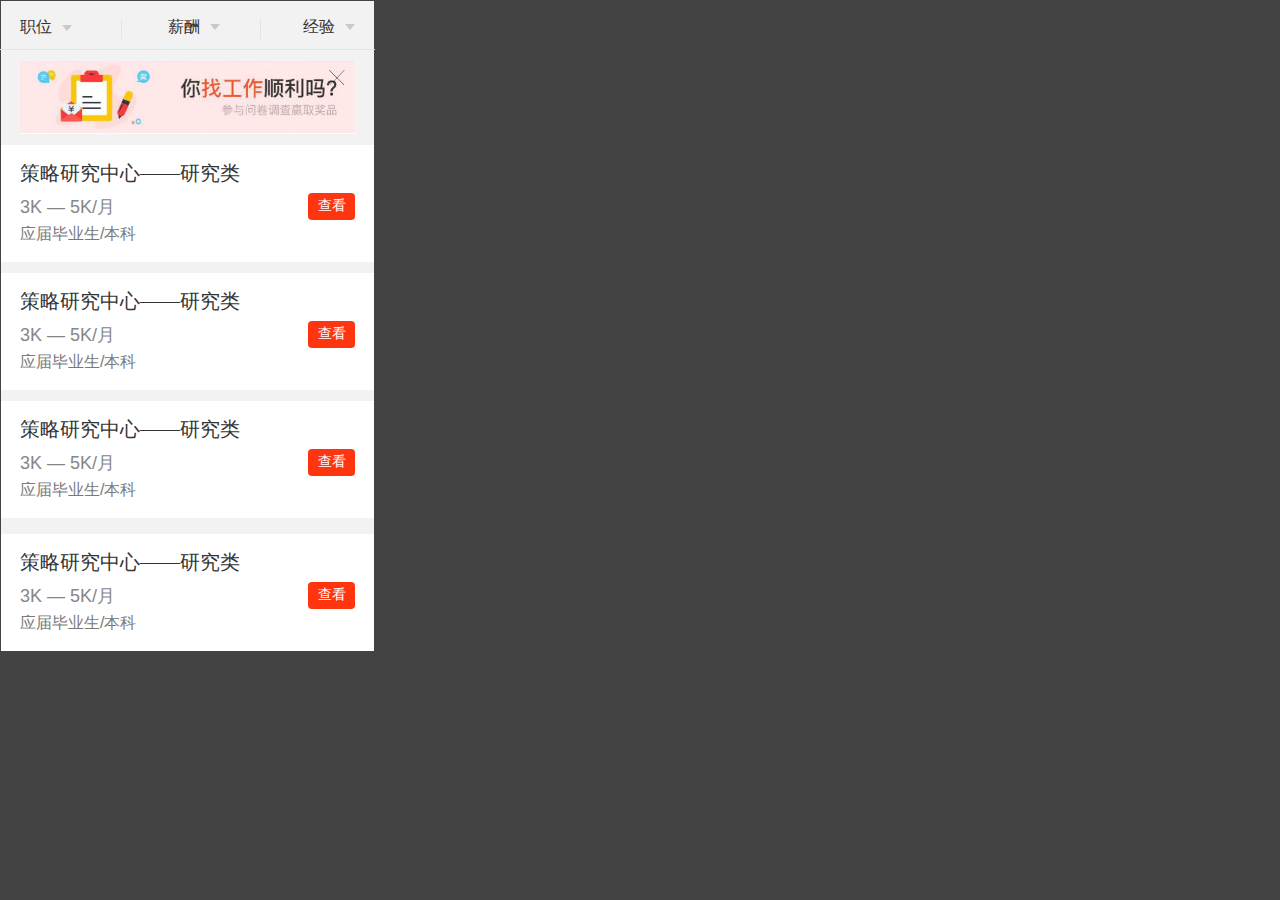
==== commit 911909d0: "4" ====
--- a/index.html
+++ b/index.html
@@ -6,6 +6,8 @@
     <meta http-equiv="content-type" content="text/html; charset=utf-8"/>
     <meta name="viewport" content="width=device-width, height=device-width, initial-scale=1.0, maximum-scale=1.0, user-scalable=no"/>
     <meta name="apple-mobile-web-app-capable" content="yes"/>
+    <link href="data/apple-touch-icon.png" rel="apple-touch-icon"/>
+    <link href="data/startup-iphone.png" rel="apple-touch-startup-image" media="screen and (max-device-width: 320px)"/>
     <link href="resources/css/jquery-ui-themes.css" type="text/css" rel="stylesheet"/>
     <link href="resources/css/axure_rp_page.css" type="text/css" rel="stylesheet"/>
     <link href="data/styles.css" type="text/css" rel="stylesheet"/>
--- a/files/index/styles.css
+++ b/files/index/styles.css
@@ -4,7 +4,7 @@
   background-image:none;
   position:static;
   left:auto;
-  width:776px;
+  width:375px;
   margin-left:0;
   margin-right:0;
   text-align:left;
@@ -22,8 +22,8 @@
 }
 #u0 {
   position:absolute;
-  left:401px;
-  top:25px;
+  left:0px;
+  top:0px;
   width:375px;
   height:50px;
 }
@@ -44,8 +44,8 @@
 }
 #u2 {
   position:absolute;
-  left:401px;
-  top:74px;
+  left:0px;
+  top:0px;
   width:375px;
   height:594px;
 }
@@ -65,8 +65,8 @@
 }
 #u4 {
   position:absolute;
-  left:421px;
-  top:86px;
+  left:20px;
+  top:61px;
   width:335px;
   height:73px;
 }
@@ -98,8 +98,8 @@
 }
 #u6 {
   position:absolute;
-  left:421px;
-  top:42px;
+  left:20px;
+  top:17px;
   width:33px;
   height:21px;
   font-family:'微软雅黑 Regular', '微软雅黑';
@@ -165,8 +165,8 @@
 }
 #u10 {
   position:absolute;
-  left:463px;
-  top:50px;
+  left:62px;
+  top:25px;
   width:10px;
   height:6px;
   color:#A1A1A1;
@@ -188,8 +188,8 @@
 }
 #u12 {
   position:absolute;
-  left:522px;
-  top:44px;
+  left:121px;
+  top:19px;
   width:1px;
   height:20px;
 }
@@ -221,8 +221,8 @@
 }
 #u14 {
   position:absolute;
-  left:569px;
-  top:42px;
+  left:168px;
+  top:17px;
   width:33px;
   height:21px;
   font-family:'微软雅黑 Regular', '微软雅黑';
@@ -246,8 +246,8 @@
 }
 #u16 {
   position:absolute;
-  left:611px;
-  top:49px;
+  left:210px;
+  top:24px;
   width:10px;
   height:6px;
   color:#A1A1A1;
@@ -280,8 +280,8 @@
 }
 #u18 {
   position:absolute;
-  left:704px;
-  top:42px;
+  left:303px;
+  top:17px;
   width:33px;
   height:21px;
   font-family:'微软雅黑 Regular', '微软雅黑';
@@ -305,8 +305,8 @@
 }
 #u20 {
   position:absolute;
-  left:746px;
-  top:49px;
+  left:345px;
+  top:24px;
   width:10px;
   height:6px;
   color:#A1A1A1;
@@ -328,8 +328,8 @@
 }
 #u22 {
   position:absolute;
-  left:661px;
-  top:44px;
+  left:260px;
+  top:19px;
   width:1px;
   height:20px;
 }
@@ -350,8 +350,8 @@
 }
 #u24 {
   position:absolute;
-  left:401px;
-  top:74px;
+  left:0px;
+  top:49px;
   width:375px;
   height:1px;
 }
@@ -379,8 +379,8 @@
 }
 #u27 {
   position:absolute;
-  left:401px;
-  top:169px;
+  left:0px;
+  top:144px;
   width:375px;
   height:119px;
 }
@@ -412,8 +412,8 @@
 }
 #u29 {
   position:absolute;
-  left:421px;
-  top:185px;
+  left:20px;
+  top:160px;
   width:225px;
   height:27px;
   font-family:'微软雅黑 Regular', '微软雅黑';
@@ -445,8 +445,8 @@
 }
 #u31 {
   position:absolute;
-  left:421px;
-  top:220px;
+  left:20px;
+  top:195px;
   width:96px;
   height:22px;
   font-size:18px;
@@ -476,8 +476,8 @@
 }
 #u33 {
   position:absolute;
-  left:421px;
-  top:249px;
+  left:20px;
+  top:224px;
   width:117px;
   height:19px;
   font-size:16px;
@@ -507,8 +507,8 @@
 }
 #u35 {
   position:absolute;
-  left:709px;
-  top:218px;
+  left:308px;
+  top:193px;
   width:47px;
   height:27px;
   font-size:14px;
@@ -536,8 +536,8 @@
 }
 #u38 {
   position:absolute;
-  left:401px;
-  top:297px;
+  left:0px;
+  top:272px;
   width:375px;
   height:119px;
 }
@@ -569,8 +569,8 @@
 }
 #u40 {
   position:absolute;
-  left:421px;
-  top:313px;
+  left:20px;
+  top:288px;
   width:225px;
   height:27px;
   font-family:'微软雅黑 Regular', '微软雅黑';
@@ -602,8 +602,8 @@
 }
 #u42 {
   position:absolute;
-  left:421px;
-  top:348px;
+  left:20px;
+  top:323px;
   width:96px;
   height:22px;
   font-size:18px;
@@ -633,8 +633,8 @@
 }
 #u44 {
   position:absolute;
-  left:421px;
-  top:377px;
+  left:20px;
+  top:352px;
   width:117px;
   height:19px;
   font-size:16px;
@@ -664,8 +664,8 @@
 }
 #u46 {
   position:absolute;
-  left:709px;
-  top:346px;
+  left:308px;
+  top:321px;
   width:47px;
   height:27px;
   font-size:14px;
@@ -693,8 +693,8 @@
 }
 #u49 {
   position:absolute;
-  left:401px;
-  top:425px;
+  left:0px;
+  top:400px;
   width:375px;
   height:119px;
 }
@@ -726,8 +726,8 @@
 }
 #u51 {
   position:absolute;
-  left:421px;
-  top:441px;
+  left:20px;
+  top:416px;
   width:225px;
   height:27px;
   font-family:'微软雅黑 Regular', '微软雅黑';
@@ -759,8 +759,8 @@
 }
 #u53 {
   position:absolute;
-  left:421px;
-  top:476px;
+  left:20px;
+  top:451px;
   width:96px;
   height:22px;
   font-size:18px;
@@ -790,8 +790,8 @@
 }
 #u55 {
   position:absolute;
-  left:421px;
-  top:505px;
+  left:20px;
+  top:480px;
   width:117px;
   height:19px;
   font-size:16px;
@@ -821,8 +821,8 @@
 }
 #u57 {
   position:absolute;
-  left:709px;
-  top:474px;
+  left:308px;
+  top:449px;
   width:47px;
   height:27px;
   font-size:14px;
@@ -850,8 +850,8 @@
 }
 #u60 {
   position:absolute;
-  left:401px;
-  top:558px;
+  left:0px;
+  top:533px;
   width:375px;
   height:119px;
 }
@@ -883,8 +883,8 @@
 }
 #u62 {
   position:absolute;
-  left:421px;
-  top:574px;
+  left:20px;
+  top:549px;
   width:225px;
   height:27px;
   font-family:'微软雅黑 Regular', '微软雅黑';
@@ -916,8 +916,8 @@
 }
 #u64 {
   position:absolute;
-  left:421px;
-  top:609px;
+  left:20px;
+  top:584px;
   width:96px;
   height:22px;
   font-size:18px;
@@ -947,8 +947,8 @@
 }
 #u66 {
   position:absolute;
-  left:421px;
-  top:638px;
+  left:20px;
+  top:613px;
   width:117px;
   height:19px;
   font-size:16px;
@@ -978,8 +978,8 @@
 }
 #u68 {
   position:absolute;
-  left:709px;
-  top:607px;
+  left:308px;
+  top:582px;
   width:47px;
   height:27px;
   font-size:14px;
@@ -1023,8 +1023,8 @@
 }
 #u72 {
   position:absolute;
-  left:401px;
-  top:74px;
+  left:0px;
+  top:49px;
   width:374px;
   height:48px;
   font-size:16px;
@@ -1064,8 +1064,8 @@
 }
 #u74 {
   position:absolute;
-  left:401px;
-  top:120px;
+  left:0px;
+  top:95px;
   width:374px;
   height:1px;
 }
@@ -1102,8 +1102,8 @@
 }
 #u77 {
   position:absolute;
-  left:401px;
-  top:122px;
+  left:0px;
+  top:97px;
   width:374px;
   height:48px;
   font-size:16px;
@@ -1143,8 +1143,8 @@
 }
 #u79 {
   position:absolute;
-  left:401px;
-  top:168px;
+  left:0px;
+  top:143px;
   width:374px;
   height:1px;
 }
@@ -1181,8 +1181,8 @@
 }
 #u82 {
   position:absolute;
-  left:401px;
-  top:170px;
+  left:0px;
+  top:145px;
   width:374px;
   height:48px;
   font-size:16px;
@@ -1222,8 +1222,8 @@
 }
 #u84 {
   position:absolute;
-  left:401px;
-  top:216px;
+  left:0px;
+  top:191px;
   width:374px;
   height:1px;
 }
@@ -1260,8 +1260,8 @@
 }
 #u87 {
   position:absolute;
-  left:401px;
-  top:218px;
+  left:0px;
+  top:193px;
   width:374px;
   height:48px;
   font-size:16px;
@@ -1301,8 +1301,8 @@
 }
 #u89 {
   position:absolute;
-  left:401px;
-  top:264px;
+  left:0px;
+  top:239px;
   width:374px;
   height:1px;
 }
@@ -1339,8 +1339,8 @@
 }
 #u92 {
   position:absolute;
-  left:401px;
-  top:266px;
+  left:0px;
+  top:241px;
   width:374px;
   height:48px;
   font-size:16px;
@@ -1380,8 +1380,8 @@
 }
 #u94 {
   position:absolute;
-  left:401px;
-  top:312px;
+  left:0px;
+  top:287px;
   width:374px;
   height:1px;
 }
@@ -1418,8 +1418,8 @@
 }
 #u97 {
   position:absolute;
-  left:401px;
-  top:314px;
+  left:0px;
+  top:289px;
   width:374px;
   height:48px;
   font-size:16px;
@@ -1459,8 +1459,8 @@
 }
 #u99 {
   position:absolute;
-  left:401px;
-  top:360px;
+  left:0px;
+  top:335px;
   width:374px;
   height:1px;
 }
@@ -1497,8 +1497,8 @@
 }
 #u102 {
   position:absolute;
-  left:401px;
-  top:362px;
+  left:0px;
+  top:337px;
   width:374px;
   height:48px;
   font-size:16px;
@@ -1538,8 +1538,8 @@
 }
 #u104 {
   position:absolute;
-  left:401px;
-  top:408px;
+  left:0px;
+  top:383px;
   width:374px;
   height:1px;
 }
